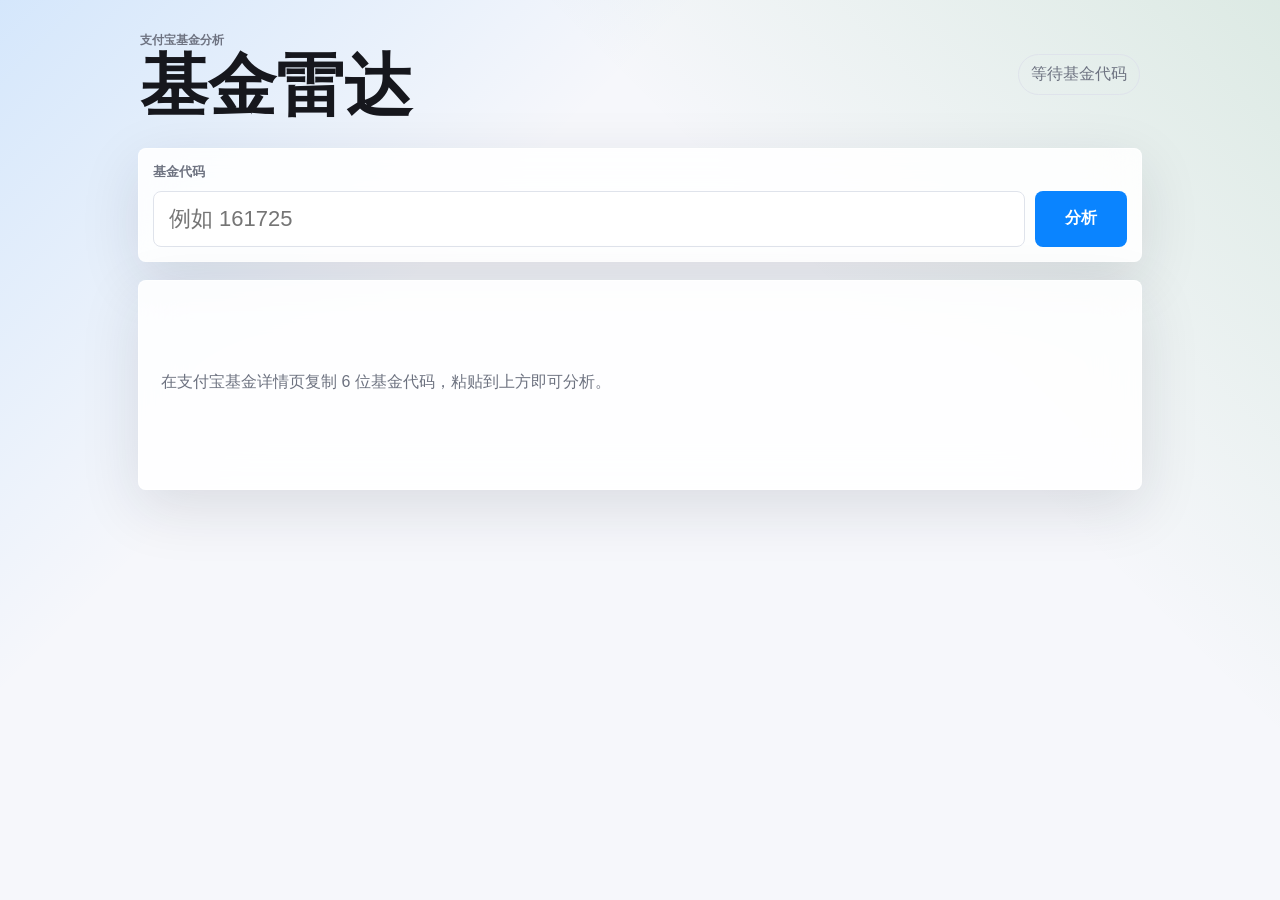
==== static/index.html @ 64a3e9b8 "Add local news and announcement monitor" ====
<!doctype html>
<html lang="zh-CN">
  <head>
    <meta charset="utf-8" />
    <meta name="viewport" content="width=device-width, initial-scale=1, viewport-fit=cover" />
    <meta name="theme-color" content="#f6f7fb" />
    <meta name="apple-mobile-web-app-capable" content="yes" />
    <meta name="apple-mobile-web-app-status-bar-style" content="default" />
    <meta name="apple-mobile-web-app-title" content="基金雷达" />
    <title>基金雷达</title>
    <link rel="manifest" href="manifest.webmanifest" />
    <link rel="icon" href="icon-192.png" />
    <link rel="apple-touch-icon" href="icon-180.png" />
    <link rel="stylesheet" href="styles.css" />
  </head>
  <body>
    <main class="app-shell">
      <section class="workspace">
        <header class="topbar">
          <div>
            <p class="eyebrow">支付宝基金分析</p>
            <h1>基金雷达</h1>
          </div>
          <div class="status-pill" id="sourceBadge">等待基金代码</div>
        </header>

        <form class="search" id="fundForm">
          <label for="fundCode">基金代码</label>
          <div class="search-row">
            <input
              id="fundCode"
              name="fundCode"
              inputmode="numeric"
              maxlength="6"
              autocomplete="off"
              placeholder="例如 161725"
              required
            />
            <button type="submit" aria-label="分析基金">
              <span>分析</span>
            </button>
          </div>
        </form>

        <section class="hero-result" id="summary">
          <div class="muted-state">
            <p>在支付宝基金详情页复制 6 位基金代码，粘贴到上方即可分析。</p>
          </div>
        </section>

        <section class="metrics-grid" id="metrics" hidden></section>

        <section class="analysis-panel" id="analysisPanel" hidden>
          <div class="panel-heading">
            <div>
              <p class="eyebrow">深度判断</p>
              <h2>今日与后市判断</h2>
            </div>
            <span id="tomorrowBadge"></span>
          </div>
          <div class="tomorrow-card" id="tomorrowCard"></div>
          <div class="detail-grid" id="detailGrid"></div>
          <div class="review-list" id="reviewList"></div>
        </section>

        <section class="monitor-panel" id="monitorPanel" hidden>
          <div class="panel-heading">
            <div>
              <p class="eyebrow">本机监控</p>
              <h2>新闻舆情与公告预警</h2>
            </div>
            <span id="monitorBadge"></span>
          </div>
          <div class="monitor-note" id="monitorNote"></div>
          <div class="alert-list" id="alertList"></div>
        </section>

        <section class="holdings-panel" id="holdingsPanel" hidden>
          <div class="panel-heading">
            <div>
              <p class="eyebrow">关联影响</p>
              <h2>重仓关联影响</h2>
            </div>
            <span id="impactBadge"></span>
          </div>
          <div class="buy-view" id="buyView"></div>
          <div class="explain-grid" id="explainGrid"></div>
          <div class="holdings-list" id="holdingsList"></div>
        </section>

        <section class="chart-panel" id="chartPanel" hidden>
          <div class="panel-heading">
            <div>
              <p class="eyebrow">净值走势</p>
              <h2>最近 90 个净值点</h2>
            </div>
            <span id="latestDate"></span>
          </div>
          <canvas id="chart" height="220"></canvas>
        </section>

        <section class="notes" id="notes" hidden></section>
      </section>
    </main>

    <script src="app.js?v=11"></script>
  </body>
</html>
---- static/styles.css ----
:root {
  color-scheme: light;
  --bg: #f6f7fb;
  --ink: #16171d;
  --muted: #6d7280;
  --line: #dfe3eb;
  --panel: rgba(255, 255, 255, 0.88);
  --blue: #0a84ff;
  --green: #248a3d;
  --red: #d33829;
  --amber: #b26a00;
  --shadow: 0 18px 60px rgba(28, 35, 51, 0.12);
}

* {
  box-sizing: border-box;
}

body {
  margin: 0;
  min-height: 100vh;
  background:
    linear-gradient(135deg, rgba(10, 132, 255, 0.14), transparent 32%),
    linear-gradient(225deg, rgba(36, 138, 61, 0.12), transparent 34%),
    var(--bg);
  color: var(--ink);
  font-family:
    -apple-system, BlinkMacSystemFont, "SF Pro Display", "Segoe UI", "PingFang SC",
    "Microsoft YaHei", sans-serif;
}

button,
input {
  font: inherit;
}

.app-shell {
  width: min(100%, 1040px);
  margin: 0 auto;
  padding: max(20px, env(safe-area-inset-top)) 18px 36px;
}

.workspace {
  display: grid;
  gap: 18px;
}

.topbar {
  align-items: center;
  display: flex;
  justify-content: space-between;
  gap: 16px;
  padding: 12px 2px;
}

.eyebrow {
  color: var(--muted);
  font-size: 12px;
  font-weight: 700;
  letter-spacing: 0;
  margin: 0 0 5px;
  text-transform: uppercase;
}

h1,
h2,
p {
  margin: 0;
}

h1 {
  font-size: clamp(34px, 7vw, 68px);
  letter-spacing: 0;
  line-height: 0.94;
}

h2 {
  font-size: 20px;
  letter-spacing: 0;
}

.status-pill {
  border: 1px solid var(--line);
  border-radius: 999px;
  color: var(--muted);
  min-width: 112px;
  padding: 9px 12px;
  text-align: center;
  white-space: nowrap;
}

.search,
.hero-result,
.analysis-panel,
.monitor-panel,
.chart-panel,
.notes {
  background: var(--panel);
  border: 1px solid rgba(255, 255, 255, 0.7);
  border-radius: 8px;
  box-shadow: var(--shadow);
  backdrop-filter: blur(22px);
}

.search {
  display: grid;
  gap: 10px;
  padding: 14px;
}

.search label {
  color: var(--muted);
  font-size: 13px;
  font-weight: 700;
}

.search-row {
  display: grid;
  grid-template-columns: 1fr auto;
  gap: 10px;
}

.search input {
  border: 1px solid var(--line);
  border-radius: 8px;
  font-size: 22px;
  outline: none;
  padding: 14px 15px;
  width: 100%;
}

.search input:focus {
  border-color: var(--blue);
  box-shadow: 0 0 0 4px rgba(10, 132, 255, 0.12);
}

.search button {
  align-items: center;
  background: var(--blue);
  border: 0;
  border-radius: 8px;
  color: white;
  cursor: pointer;
  display: inline-flex;
  font-weight: 800;
  justify-content: center;
  min-width: 92px;
  padding: 0 18px;
}

.hero-result {
  min-height: 210px;
  overflow: hidden;
  padding: 22px;
}

.muted-state {
  align-items: center;
  color: var(--muted);
  display: flex;
  min-height: 160px;
}

.result-layout {
  display: grid;
  gap: 22px;
  grid-template-columns: minmax(0, 1.2fr) minmax(220px, 0.8fr);
}

.fund-name {
  font-size: clamp(24px, 5vw, 46px);
  line-height: 1.04;
  margin-top: 8px;
}

.direction {
  font-size: clamp(52px, 12vw, 112px);
  font-weight: 900;
  letter-spacing: 0;
  line-height: 0.92;
  margin-top: 18px;
}

.direction.up {
  color: var(--red);
}

.direction.down {
  color: var(--green);
}

.confidence {
  color: var(--muted);
  line-height: 1.55;
  margin-top: 16px;
}

.forecast-box {
  align-self: end;
  border: 1px solid var(--line);
  border-radius: 8px;
  padding: 16px;
}

.forecast-box .big {
  font-size: 38px;
  font-weight: 900;
  line-height: 1;
}

.forecast-box .sub {
  color: var(--muted);
  line-height: 1.5;
  margin-top: 12px;
}

.metrics-grid {
  display: grid;
  gap: 12px;
  grid-template-columns: repeat(4, minmax(0, 1fr));
}

.metric {
  background: rgba(255, 255, 255, 0.84);
  border: 1px solid rgba(255, 255, 255, 0.75);
  border-radius: 8px;
  box-shadow: 0 10px 36px rgba(28, 35, 51, 0.08);
  min-height: 104px;
  padding: 14px;
}

.metric span {
  color: var(--muted);
  display: block;
  font-size: 12px;
  font-weight: 700;
  margin-bottom: 12px;
}

.metric strong {
  font-size: 28px;
  letter-spacing: 0;
}

.chart-panel,
.analysis-panel,
.monitor-panel,
.holdings-panel,
.notes {
  padding: 18px;
}

.analysis-panel,
.monitor-panel,
.holdings-panel {
  background: var(--panel);
  border: 1px solid rgba(255, 255, 255, 0.7);
  border-radius: 8px;
  box-shadow: var(--shadow);
  backdrop-filter: blur(22px);
}

.monitor-note {
  border: 1px solid var(--line);
  border-radius: 8px;
  color: var(--muted);
  line-height: 1.55;
  margin-bottom: 12px;
  padding: 12px 14px;
}

.alert-list {
  display: grid;
  gap: 10px;
}

.alert-item {
  border: 1px solid var(--line);
  border-radius: 8px;
  display: grid;
  gap: 8px;
  padding: 12px 14px;
}

.alert-item strong {
  line-height: 1.35;
}

.alert-item span {
  color: var(--muted);
  line-height: 1.45;
}

.alert-meta {
  align-items: center;
  display: flex;
  flex-wrap: wrap;
  gap: 8px;
}

.tag {
  border: 1px solid var(--line);
  border-radius: 999px;
  color: var(--muted);
  font-size: 12px;
  padding: 4px 8px;
}

.tag.positive {
  color: var(--red);
}

.tag.negative {
  color: var(--green);
}

.tomorrow-card {
  border: 1px solid var(--line);
  border-radius: 8px;
  display: grid;
  gap: 10px;
  margin-bottom: 12px;
  padding: 14px;
}

.tomorrow-card strong {
  font-size: 22px;
}

.tomorrow-card p {
  color: var(--muted);
  line-height: 1.55;
}

.factor-row {
  display: grid;
  gap: 8px;
  grid-template-columns: repeat(2, minmax(0, 1fr));
}

.factor {
  border: 1px solid var(--line);
  border-radius: 8px;
  padding: 10px 12px;
}

.factor span {
  color: var(--muted);
  display: block;
  font-size: 12px;
  font-weight: 700;
  margin-bottom: 6px;
}

.factor b {
  display: block;
  line-height: 1.4;
}

.detail-grid {
  display: grid;
  gap: 10px;
  grid-template-columns: repeat(3, minmax(0, 1fr));
  margin-bottom: 12px;
}

.detail-grid details {
  border: 1px solid var(--line);
  border-radius: 8px;
  padding: 12px 14px;
}

.detail-grid summary {
  cursor: pointer;
  font-weight: 800;
}

.date-return {
  align-items: center;
  border-top: 1px solid var(--line);
  display: flex;
  justify-content: space-between;
  margin-top: 8px;
  padding-top: 8px;
}

.review-list {
  display: grid;
  gap: 10px;
}

.review-item {
  border: 1px solid var(--line);
  border-radius: 8px;
  padding: 12px 14px;
}

.review-item strong {
  display: block;
  margin-bottom: 6px;
}

.review-item span {
  color: var(--muted);
  display: block;
  line-height: 1.45;
}

.buy-view {
  border: 1px solid var(--line);
  border-radius: 8px;
  display: grid;
  gap: 8px;
  margin-bottom: 12px;
  padding: 14px;
}

.buy-view strong {
  font-size: 22px;
}

.buy-view span,
.buy-view small {
  color: var(--muted);
  line-height: 1.55;
}

.explain-grid {
  display: grid;
  gap: 10px;
  grid-template-columns: repeat(3, minmax(0, 1fr));
  margin-bottom: 12px;
}

.explain {
  border: 1px solid var(--line);
  border-radius: 8px;
  padding: 12px 14px;
}

.explain span {
  color: var(--muted);
  display: block;
  font-size: 12px;
  font-weight: 700;
  margin-bottom: 8px;
}

.explain strong {
  display: block;
  font-size: 16px;
  line-height: 1.35;
}

.holdings-list {
  display: grid;
  gap: 10px;
}

.holding {
  align-items: center;
  border: 1px solid var(--line);
  border-radius: 8px;
  display: grid;
  gap: 12px;
  grid-template-columns: 1fr auto;
  padding: 12px 14px;
}

.holding strong,
.holding span {
  display: block;
}

.holding span,
.holding-numbers span {
  color: var(--muted);
  font-size: 13px;
  margin-top: 4px;
}

.holding-numbers {
  text-align: right;
}

.holding-numbers b {
  display: block;
  font-size: 20px;
}

.hot {
  color: var(--red);
}

.cold {
  color: var(--green);
}

.panel-heading {
  align-items: end;
  display: flex;
  justify-content: space-between;
  gap: 14px;
  margin-bottom: 14px;
}

.panel-heading span,
.notes {
  color: var(--muted);
}

#chart {
  display: block;
  max-width: 100%;
  width: 100%;
}

.notes {
  font-size: 13px;
  line-height: 1.6;
}

@media (max-width: 760px) {
  .topbar,
  .result-layout,
  .panel-heading,
  .holding {
    align-items: stretch;
    display: grid;
  }

  .holding-numbers {
    text-align: left;
  }

  .status-pill {
    justify-self: start;
  }

  .search-row {
    grid-template-columns: 1fr;
  }

  .search button {
    min-height: 52px;
    width: 100%;
  }

  .metrics-grid {
    grid-template-columns: repeat(2, minmax(0, 1fr));
  }

  .detail-grid,
  .factor-row,
  .explain-grid {
    grid-template-columns: 1fr;
  }
}

@media (max-width: 420px) {
  .metrics-grid {
    grid-template-columns: 1fr;
  }
}
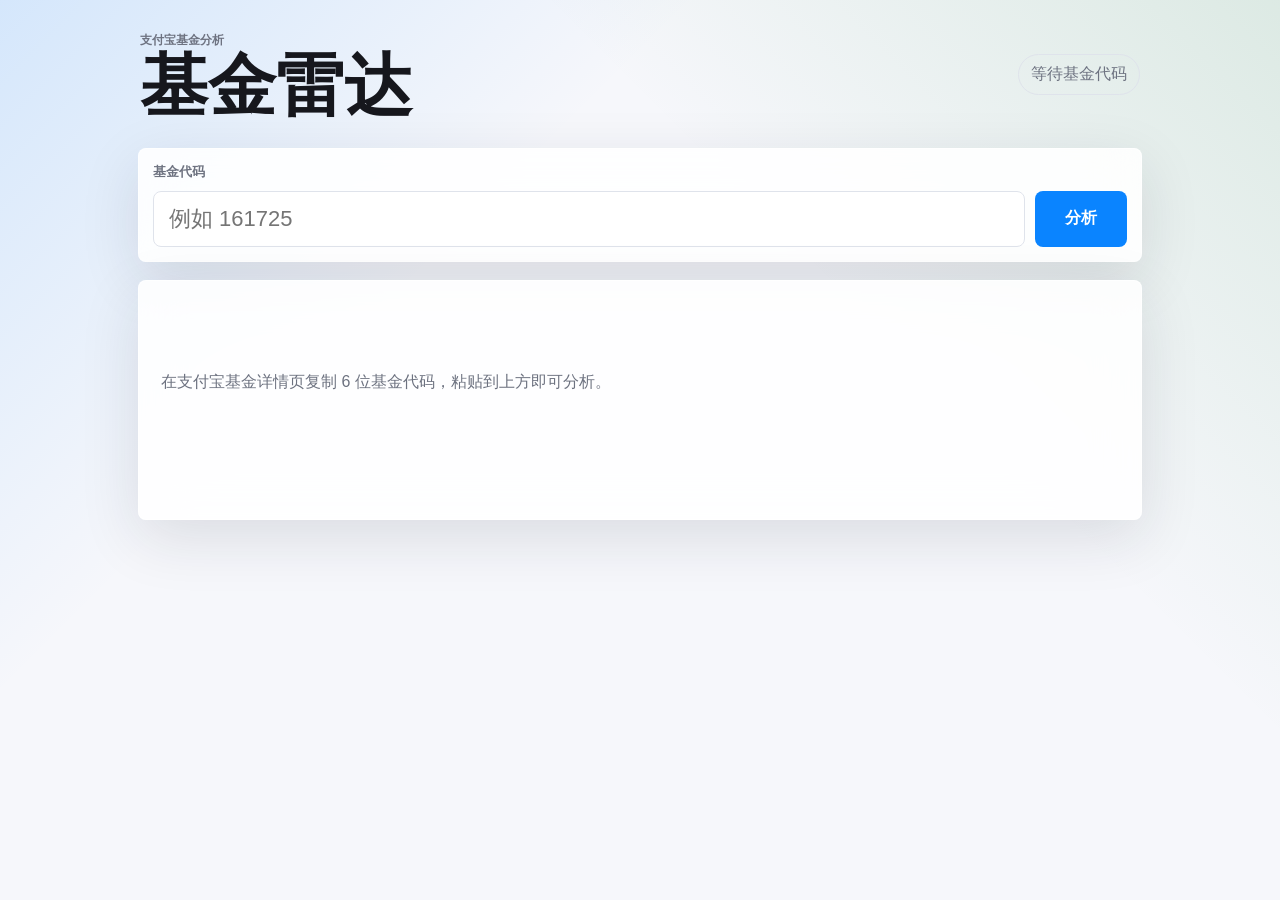
==== commit e8e0b590: "Redesign today and tomorrow outlook" ====
--- a/static/index.html
+++ b/static/index.html
@@ -54,7 +54,7 @@
           <div class="panel-heading">
             <div>
               <p class="eyebrow">深度判断</p>
-              <h2>今日与后市判断</h2>
+              <h2>今日与明日判断</h2>
             </div>
             <span id="tomorrowBadge"></span>
           </div>
@@ -103,6 +103,6 @@
       </section>
     </main>
 
-    <script src="app.js?v=11"></script>
+    <script src="app.js?v=13"></script>
   </body>
 </html>
--- a/static/styles.css
+++ b/static/styles.css
@@ -149,7 +149,7 @@
 }
 
 .hero-result {
-  min-height: 210px;
+  min-height: 240px;
   overflow: hidden;
   padding: 22px;
 }
@@ -165,6 +165,54 @@
   display: grid;
   gap: 22px;
   grid-template-columns: minmax(0, 1.2fr) minmax(220px, 0.8fr);
+}
+
+.fund-overview {
+  display: grid;
+  gap: 18px;
+}
+
+.day-cards {
+  display: grid;
+  gap: 12px;
+  grid-template-columns: repeat(2, minmax(0, 1fr));
+}
+
+.day-card {
+  border: 1px solid var(--line);
+  border-radius: 8px;
+  display: grid;
+  gap: 10px;
+  min-height: 180px;
+  padding: 16px;
+}
+
+.day-card span {
+  color: var(--muted);
+  font-size: 13px;
+  font-weight: 800;
+}
+
+.day-card strong {
+  font-size: clamp(32px, 7vw, 56px);
+  line-height: 0.98;
+}
+
+.day-card p {
+  color: var(--muted);
+  line-height: 1.55;
+}
+
+.day-card.up strong {
+  color: var(--red);
+}
+
+.day-card.down strong {
+  color: var(--green);
+}
+
+.day-card.flat strong {
+  color: var(--amber);
 }
 
 .fund-name {
@@ -187,6 +235,10 @@
 
 .direction.down {
   color: var(--green);
+}
+
+.direction.flat {
+  color: var(--amber);
 }
 
 .confidence {
@@ -523,6 +575,7 @@
 @media (max-width: 760px) {
   .topbar,
   .result-layout,
+  .day-cards,
   .panel-heading,
   .holding {
     align-items: stretch;
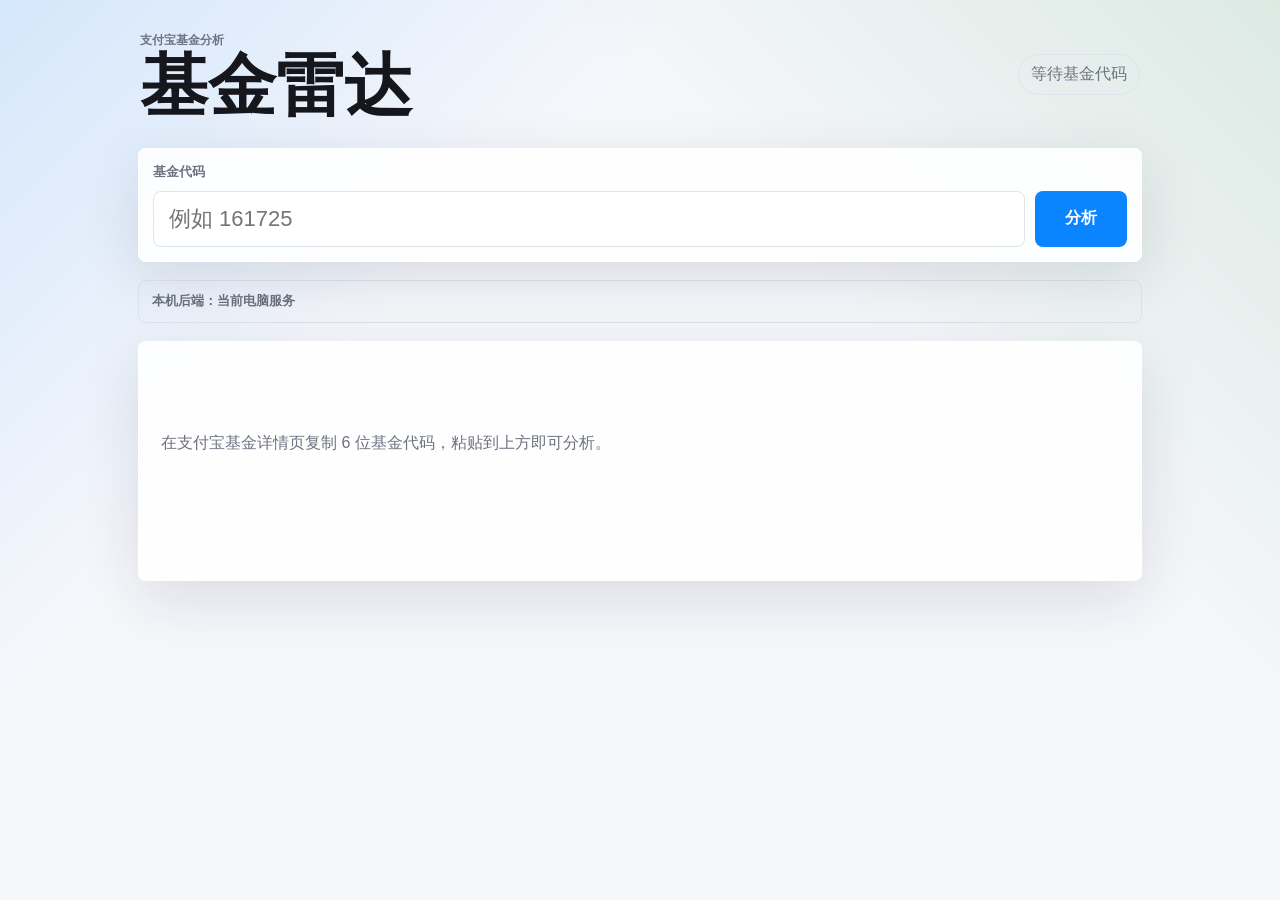
==== commit 57f63487: "Connect GitHub Pages to backend API" ====
--- a/static/index.html
+++ b/static/index.html
@@ -41,6 +41,7 @@
             </button>
           </div>
         </form>
+        <div class="backend-status" id="backendStatus"></div>
 
         <section class="hero-result" id="summary">
           <div class="muted-state">
@@ -103,6 +104,6 @@
       </section>
     </main>
 
-    <script src="app.js?v=13"></script>
+    <script src="app.js?v=19"></script>
   </body>
 </html>
--- a/static/styles.css
+++ b/static/styles.css
@@ -148,6 +148,25 @@
   padding: 0 18px;
 }
 
+.backend-status {
+  border: 1px solid var(--line);
+  border-radius: 8px;
+  color: var(--muted);
+  font-size: 13px;
+  font-weight: 700;
+  line-height: 1.45;
+  min-height: 42px;
+  padding: 11px 13px;
+}
+
+.backend-status.ready {
+  color: var(--green);
+}
+
+.backend-status.warn {
+  color: var(--amber);
+}
+
 .hero-result {
   min-height: 240px;
   overflow: hidden;
@@ -178,6 +197,21 @@
   grid-template-columns: repeat(2, minmax(0, 1fr));
 }
 
+.profile-strip {
+  display: flex;
+  flex-wrap: wrap;
+  gap: 8px;
+}
+
+.profile-strip span {
+  border: 1px solid var(--line);
+  border-radius: 999px;
+  color: var(--muted);
+  font-size: 13px;
+  font-weight: 700;
+  padding: 7px 10px;
+}
+
 .day-card {
   border: 1px solid var(--line);
   border-radius: 8px;
@@ -196,6 +230,7 @@
 .day-card strong {
   font-size: clamp(32px, 7vw, 56px);
   line-height: 0.98;
+  overflow-wrap: anywhere;
 }
 
 .day-card p {
@@ -290,8 +325,27 @@
 }
 
 .metric strong {
-  font-size: 28px;
+  display: block;
+  font-size: clamp(20px, 2.4vw, 28px);
   letter-spacing: 0;
+  line-height: 1.12;
+  overflow-wrap: anywhere;
+}
+
+.position-summary {
+  display: grid;
+  gap: 8px;
+  grid-template-columns: repeat(3, minmax(0, 1fr));
+}
+
+.position-summary span {
+  border: 1px solid var(--line);
+  border-radius: 8px;
+  color: var(--muted);
+  font-size: 13px;
+  font-weight: 800;
+  line-height: 1.35;
+  padding: 10px 12px;
 }
 
 .chart-panel,
@@ -546,6 +600,10 @@
 
 .cold {
   color: var(--green);
+}
+
+.neutral {
+  color: var(--muted);
 }
 
 .panel-heading {
@@ -605,6 +663,7 @@
 
   .detail-grid,
   .factor-row,
+  .position-summary,
   .explain-grid {
     grid-template-columns: 1fr;
   }
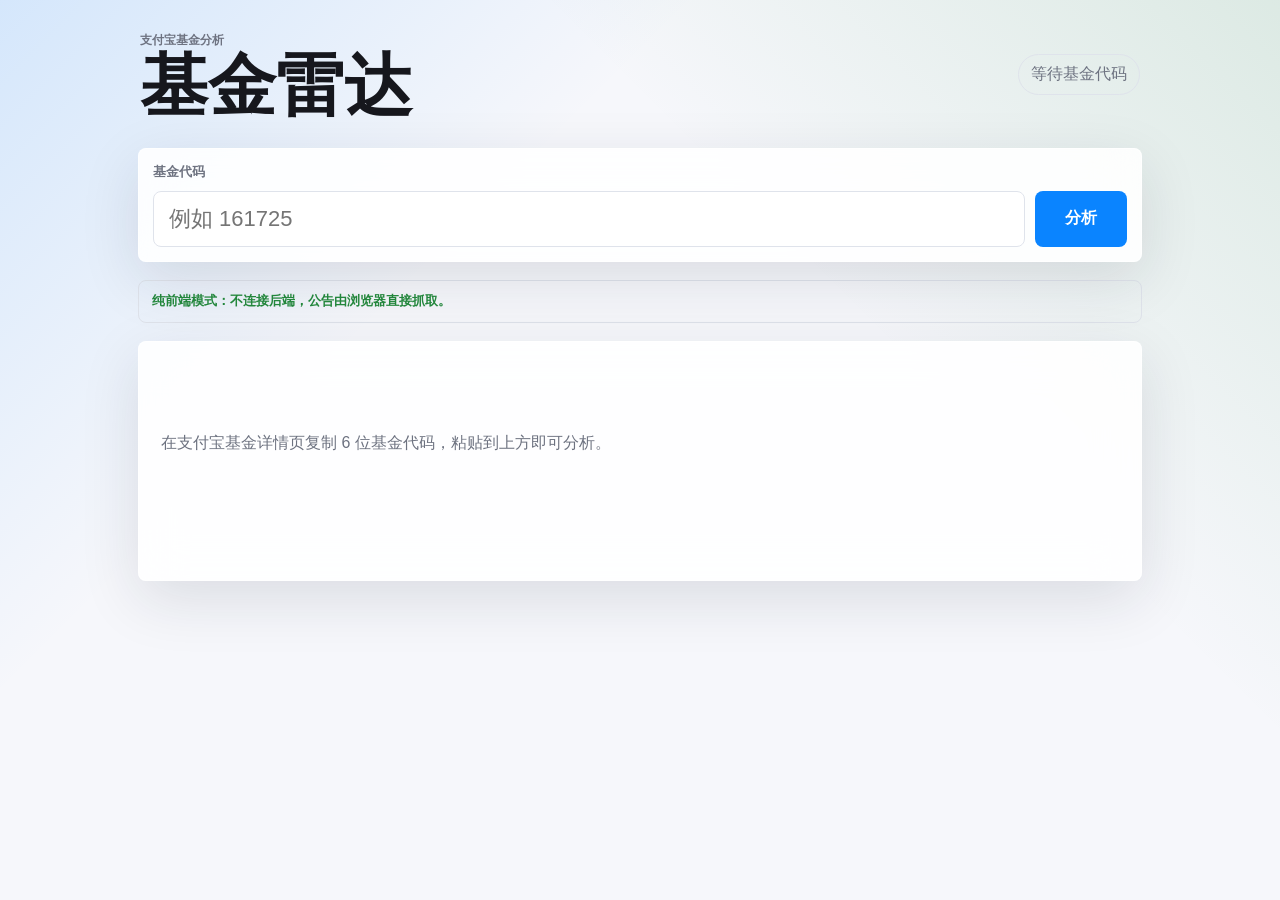
==== commit 045aa46a: "Add Flutter iOS IPA build" ====
--- a/static/index.html
+++ b/static/index.html
@@ -104,6 +104,6 @@
       </section>
     </main>
 
-    <script src="app.js?v=19"></script>
+    <script src="app.js?v=22"></script>
   </body>
 </html>
--- a/static/styles.css
+++ b/static/styles.css
@@ -388,6 +388,11 @@
   padding: 12px 14px;
 }
 
+.alert-item.major {
+  border-color: rgba(211, 56, 41, 0.35);
+  background: rgba(211, 56, 41, 0.06);
+}
+
 .alert-item strong {
   line-height: 1.35;
 }
@@ -418,6 +423,25 @@
 
 .tag.negative {
   color: var(--green);
+}
+
+.tag.routine {
+  color: var(--muted);
+}
+
+.folded-alerts {
+  border: 1px solid var(--line);
+  border-radius: 8px;
+  padding: 12px 14px;
+}
+
+.folded-alerts summary {
+  cursor: pointer;
+  font-weight: 800;
+}
+
+.folded-alerts .alert-item {
+  margin-top: 10px;
 }
 
 .tomorrow-card {
